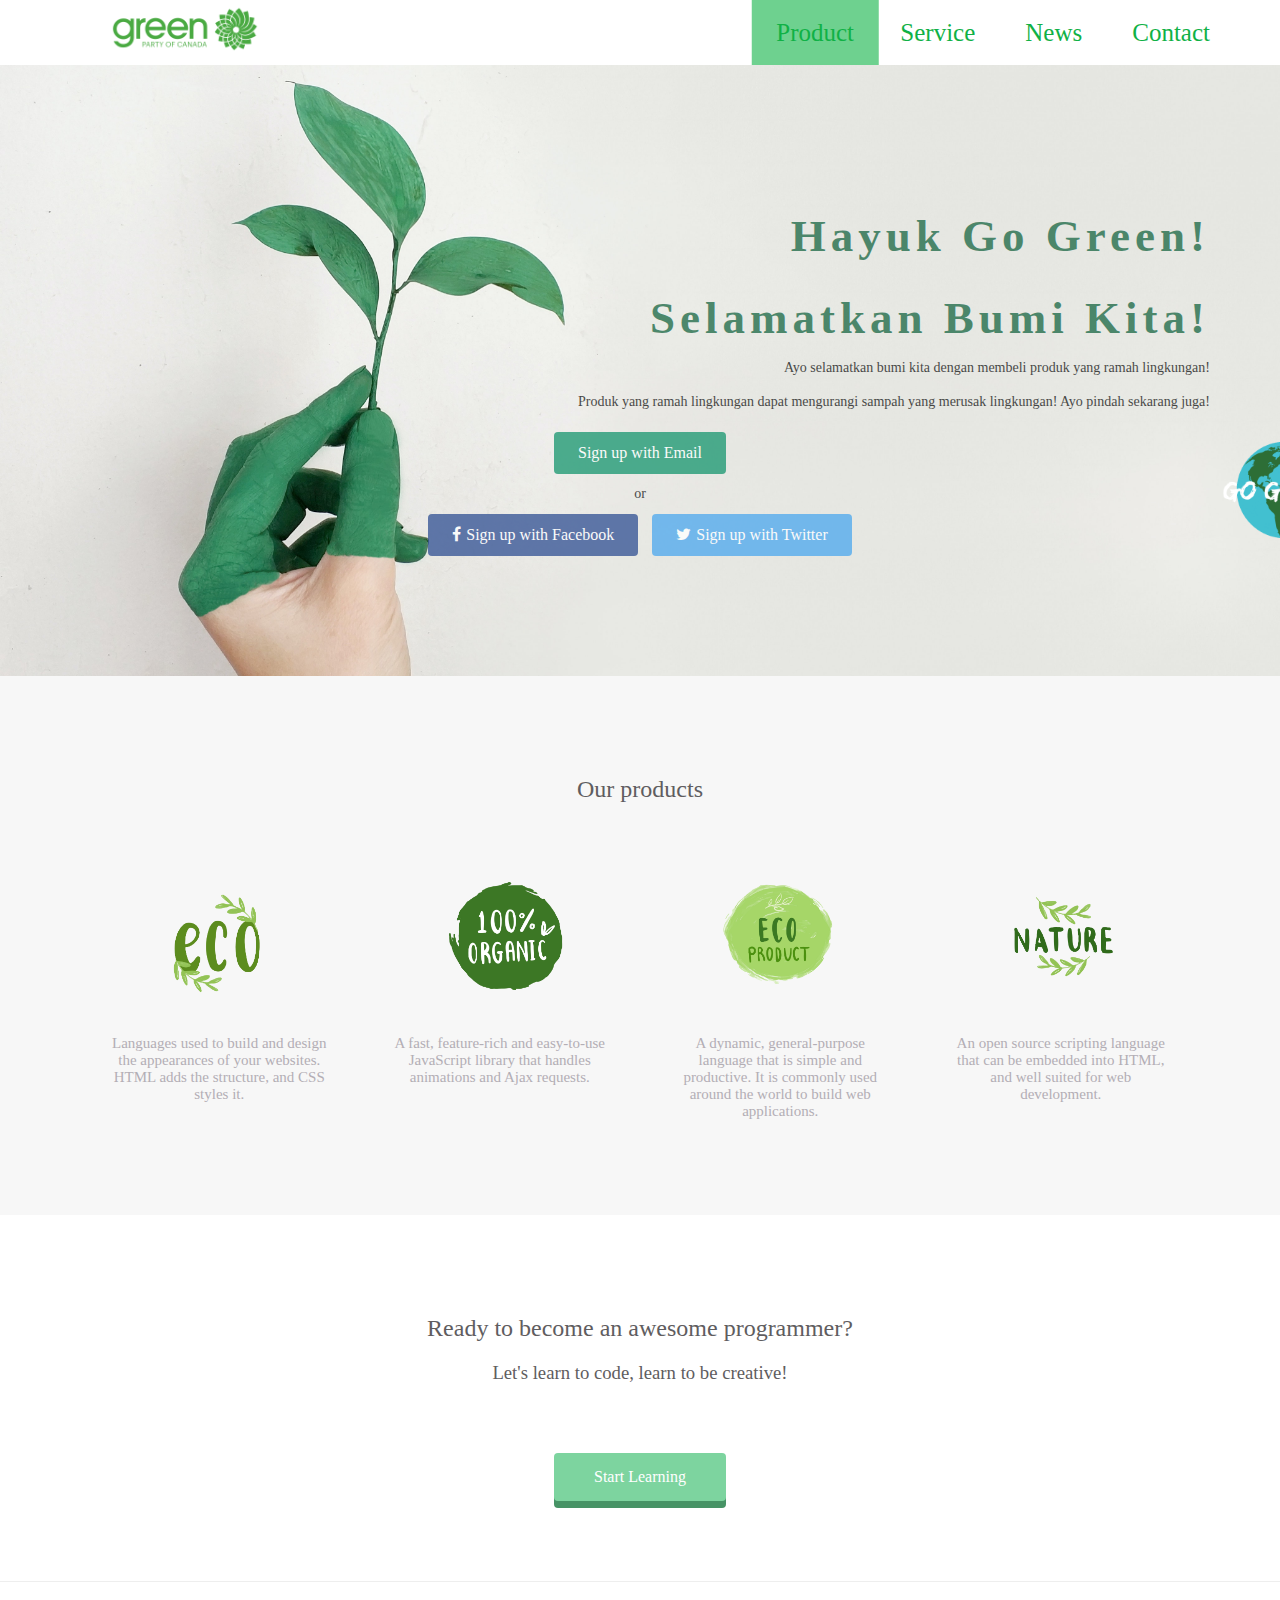
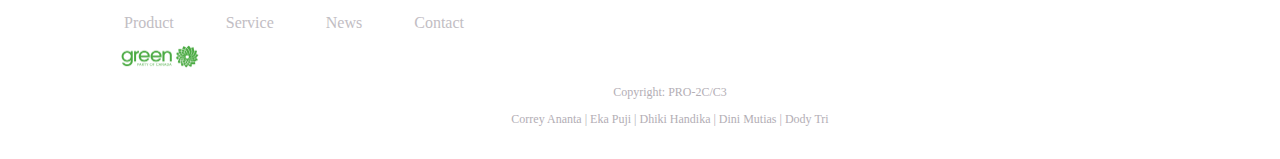
==== progate_c3/index.html @ 24581137 "rename folder progate.c3" ====
<!DOCTYPE html>
<html>
<head>
  <meta charset="utf-8">
  <meta name="viewport" content="width=device-width, initial-scale=1.0">
  <title>Progate</title>
  <link href="https://maxcdn.bootstrapcdn.com/font-awesome/4.7.0/css/font-awesome.min.css" rel="stylesheet" integrity="sha384-wvfXpqpZZVQGK6TAh5PVlGOfQNHSoD2xbE+QkPxCAFlNEevoEH3Sl0sibVcOQVnN" crossorigin="anonymous">
  <link rel="stylesheet" type="text/css" href="assets/css/stylesheet.css">
  <link rel="stylesheet" type="text/css" href="assets/css/responsive.css">
  <link rel="shortcut icon" href="favicon.ico" >
  <link rel="icon" type="image/png" href="assets/img/go-green.png">
</head>
<body class="home">
    <header>
      <div class="container">
        <div class="header-left">
          <img class="logo" src="assets/go-green..png">
        </div>
        <span class="fa fa-bars menu-icon"></span>
        <div class="header-right" id="menu-right">
          <a href="#product" class="menu active">Product</a>
          <a href="#" class="menu">Service</a>
          <a href="#news" class="menu">News</a>
          <a href="#" class="menu">Contact</a>
        </div>
      </div>
    </header>
    <div class="top-wrapper">
    <blockquote cite="Photo by Alena Koval from Pexels"></blockquote>
      <div class="container">
        <h1>Hayuk Go Green!</h1>
        <h1>Selamatkan Bumi Kita!</h1>
        <p>Ayo selamatkan bumi kita dengan membeli produk yang ramah lingkungan!</p>
        <p>Produk yang ramah lingkungan dapat mengurangi sampah yang merusak lingkungan! Ayo pindah sekarang juga!</p>
        <img class="animation" src="assets/source.gif">
        <div class="btn-wrapper">
          <a href="#" class="btn signup">Sign up with Email</a>
          <p>or</p>
          <a href="#" class="btn facebook"><span class="fa fa-facebook"></span>Sign up with Facebook</a>
          <a href="#" class="btn twitter"><span class="fa fa-twitter"></span>Sign up with Twitter</a>
        </div>
      </div>
    </div>
    <div class="lesson-wrapper" id="product">
      <div class="container">
        <div class="heading">
          <h2 >Our products</h2>
        </div>
        <div class="lessons">
          <div class="lesson">
            <div class="lesson-icon" id="lesson-icon">
              <img src="assets/img/1.png" class="satu">
              <blockquote cite="https://www.freepik.com/free-photos-vectors/logo'/Logo vector created by rawpixel.com - www.freepik.com"></blockquote>
              <!-- <p>HTML & CSS</p> -->
            </div>
            <p class="text-contents">Languages used to build and design the appearances of your websites. HTML adds the structure, and CSS styles it.</p>
          </div>
          <div class="lesson">
            <div class="lesson-icon">
              <img src="assets/img/2.png" class="dua">
              <blockquote cite="https://www.freepik.com/free-photos-vectors/logo'/Logo vector created by rawpixel.com - www.freepik.com"></blockquote>
              <!-- <p>jQuery</p> -->
            </div>
            <p class="text-contents">A fast, feature-rich and easy-to-use JavaScript library that handles animations and Ajax requests.</p>
          </div>
          <div class="lesson">
            <div class="lesson-icon">
              <img src="assets/img/3.png" class="tiga">
              <blockquote cite="https://www.freepik.com/free-photos-vectors/logo'/Logo vector created by rawpixel.com - www.freepik.com"></blockquote>
              <!-- <p>Ruby</p> -->
            </div>
            <p class="text-contents">A dynamic, general-purpose language that is simple and productive. It is commonly used around the world to build web applications.</p>
          </div>
          <div class="lesson">
            <div class="lesson-icon">
              <img src="assets/img/4.png" class="empat">
              <blockquote cite="https://www.freepik.com/free-photos-vectors/logo'/Logo vector created by rawpixel.com - www.freepik.com"></blockquote>
              <!-- <p>PHP</p> -->
            </div>
            <p class="text-contents">An open source scripting language that can be embedded into HTML, and well suited for web development.</p>
          </div>
          <div class="clear"></div>
        </div>
      </div>
    </div>
    <div class="message-wrapper" id="news">
      <div class="container">
        <div class="heading">
          <h2>Ready to become an awesome programmer?</h2>
          <h3>Let's learn to code, learn to be creative!</h3>
        </div>
        <span class="btn message">Start Learning</span>
      </div>
    </div>
    <footer>
      <div class="container">
        <div class="footer-list">
          <a href="#product" class="btn Product">Product</a>
          <a href="#" class="btn Service">Service</a>
          <a href="#news"class="btn News">News</a>
          <a href="#" class="btn Contact">Contact</a>
        </div>
      </div>
        <div class="container">
          <img src="assets/go-green..png">
          <p>Copyright: PRO-2C/C3</p>
          <p>Correy Ananta | Eka Puji | Dhiki Handika | Dini Mutias | Dody Tri</p>
        </div>
     </footer>

     <script type="text/javascript" src="assets/js/main.js"></script>
  </body>
</html>
---- progate_c3/assets/css/stylesheet.css ----
html {
  scroll-behavior: smooth;
}

* {
  box-sizing: border-box;
}

body {
  margin: 0;
  font-family: "Lucida Grande";
}

a {
  text-decoration: none;
}

@keyframes gogreen {
  0%   {left:0px;}
  10%  {left:10px;transform: rotate(180deg)}
  30% {left:20px;transform: rotate(360deg)}
  50% {left:30px;transform: rotate(0deg)}
  70% {left:40px;transform: rotate(180deg)}
  90% {left:50px;transform: rotate(360deg)}
  100% {left:70px;transform: rotate(0deg)}
}
.animation{
  position: absolute;
  width:150px;
  animation-name: gogreen;
  animation-duration: 10s;
  animation-iteration-count: infinite;
  animation-direction: alternate-reverse;
}

.clear {
  clear: left;
}

.container {
  max-width: 1170px;
  padding: 0 15px;
  margin: 0 auto;
}

.top-wrapper {
  padding: 180px 0 100px 0;
  background-image: url(../../assets/img/left-hand.jpg);
  background-size: cover;
  color: #0a5e38;
  text-align: right;
}

.top-wrapper h1 {
  opacity: 0.7;
  font-size: 45px;
  letter-spacing: 5px;
  margin-bottom: 10px;
}

.top-wrapper p {
  opacity: 0.7;
  margin-bottom: 3px;
}

.btn-wrapper {
  text-align: center;
  margin: 20px 0;
}

.btn-wrapper p {
  margin: 10px 0;
}

.signup {
  background-color: #239b76;
}

.facebook {
  background-color: #3b5998;
  margin-right: 10px;
}

.twitter {
  background-color: #55acee;
}

.btn {
  padding: 12px 24px;
  color: white;
  display: inline-block;
  opacity: 0.8;
  border-radius: 4px;
  text-align: center;
}

.btn:hover {
  opacity: 1;
}

.fa {
  margin-right: 5px;
}

header {
  height: 65px;
  width: 100%;
  background-color:#fff;
  position :fixed;
  top: 0;
  z-index: 10;
}

.logo {
  width: 230px;
  float: left;
  padding: 5px 40px;
}

.header-left {
  float: left;
}

.header-right {
  float: right;
  margin-right: -25px;
}

.header-right a {
  font-size: 25px;
  line-height: 65px;
  padding: 0 25px;
  color:rgb(16, 177, 70);
  display: block;
  float: left;
  transition: all 0.5s;
  cursor: pointer;
}

.active, .menu:hover {
  /*color:white;*/
  transform: translateX(0.15em);
  background-color: rgba(13, 179, 68, 0.6);
  color:white;
}

.menu-icon{
  color: white;
  float: right;
  font-size: 25px;
  padding: 21px 0;
  display: none;
}

.lesson-wrapper {
  padding-bottom: 80px;
  padding-left: 5%;
  padding-right: 5%;
  background-color: #f7f7f7;
  text-align: center;
}

.heading {
  padding-top: 80px;
  padding-bottom: 50px;
  color: #5f5d60;
}

.heading h2 {
  font-weight: normal;
}

.lesson {
  float: left;
  width: 25%;
}

.lesson-icon {
  position: relative;
}

.lesson-icon p {
  position: absolute;
  top: 44%;
  width: 100%;
  color: white;
}

.lesson-icon img{
  width: 50%;
  transition: 1s;
}

.lesson-icon:hover img{
  transform: rotate(360deg);
}

.text-contents {
  width: 80%;
  display: inline-block;
  margin-top: 15px;
  font-size: 15px;
  color: #b3aeb5;
}

.heading h3 {
  font-weight: normal;
}

.message-wrapper {
  border-bottom: 1px solid #eee;
  padding-bottom: 80px;
  text-align: center;
}

.message {
  padding: 15px 40px;
  background-color: #5dca88;
  cursor: pointer;
  box-shadow: 0 7px #1a7940;
}

.message:active {
  position: relative;
  top: 7px;
  box-shadow: none;
}

.footer-list a {
  font-size: 16px;
  color:#b3aeb5;
}

footer img {
  width: 100px;
  padding-left: 20px;
}

footer p {
  color: #b3aeb5;
  font-size: 12px;
  text-align: center;
}

footer {
  padding-top: 20px;
  padding-bottom: 20px;
  padding-left: 60px;
}
---- progate_c3/assets/css/responsive.css ----
/* For Tablets */
@media all and (max-width: 1000px) {
  .lesson {
    width: 50%;
    margin-bottom: 50px;
  }

  .top-wrapper h1 {
    font-size: 32px;
  }

  .heading h2 {
    font-size: 20px;
  }

  .top-wrapper p {
    font-size: 14px;
    line-height: 20px;
    color: black;
  }
}

/* For Smartphones */
@media all and (max-width: 670px) {
  .lesson {
    width: 100%;
  }

  footer {
    text-align: center;
    width: 100%;
    padding: 0;
  }

  .btn {
    width: 100%;
  }

  .animation {
    width: 50%;
    padding: 0;
    margin: 200px 20px 20px 20px;
    text-align: center;
  }

  .facebook {
    margin-bottom: 10px;
  }

  .top-wrapper {
    text-align: left;
  }

  .header-right {
    display: none;
  }

  .menu-icon {
    display: block;
  }

  .top-wrapper h1 {
    font-size: 24px;
    line-height: 36px;
  }

  .top-wrapper p {
    font-size: 14px;
    line-height: 20px;
    color: black;
  }

  
}

@media all and (max-width: 1366px){
  .top-wrapper p {
    font-size: 14px;
    line-height: 20px;
    color: black;
  }
}
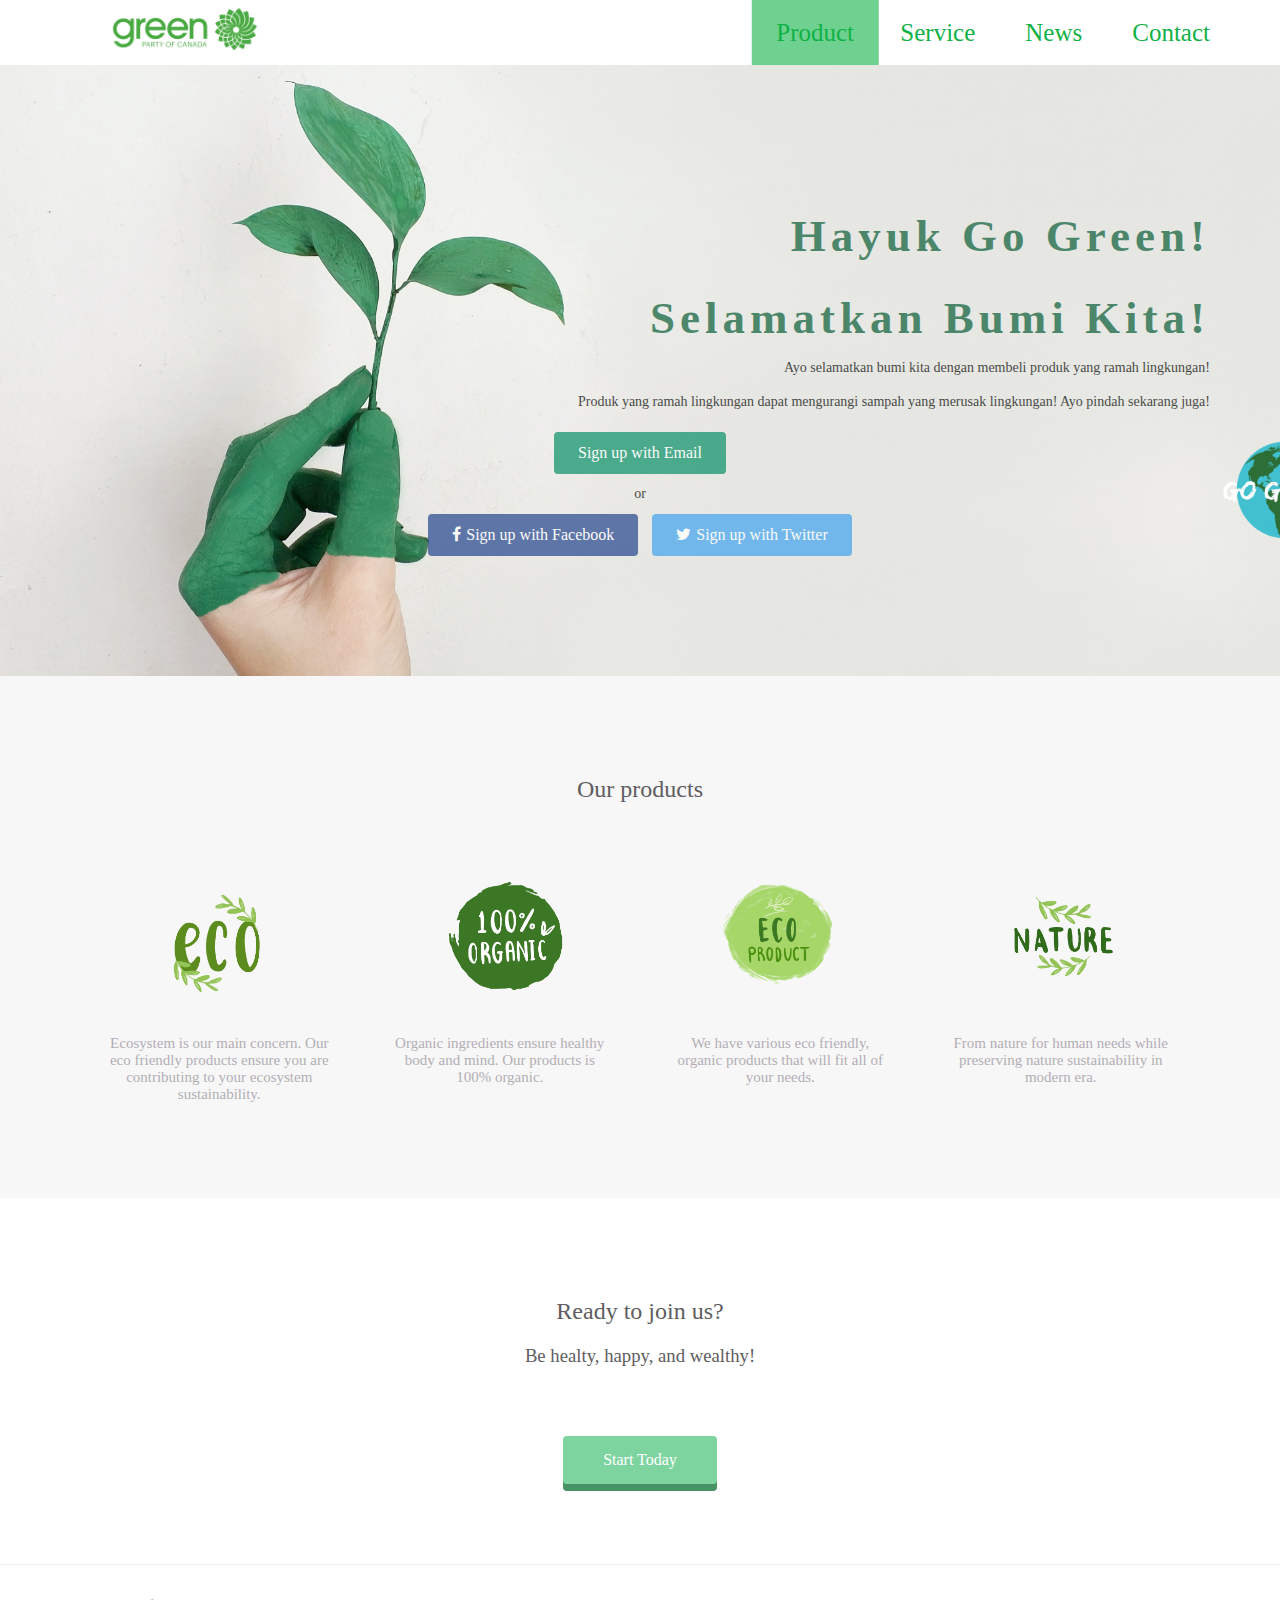
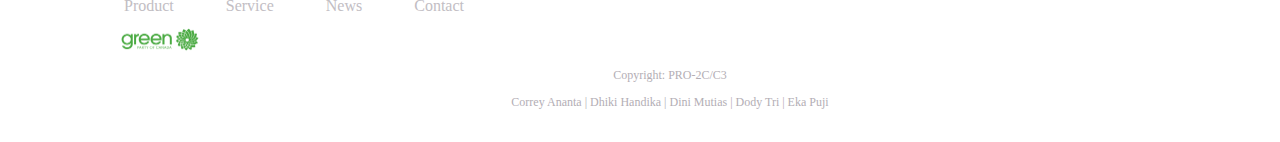
==== commit fb86049c: "Update index.html" ====
--- a/progate_c3/index.html
+++ b/progate_c3/index.html
@@ -53,7 +53,7 @@
               <blockquote cite="https://www.freepik.com/free-photos-vectors/logo'/Logo vector created by rawpixel.com - www.freepik.com"></blockquote>
               <!-- <p>HTML & CSS</p> -->
             </div>
-            <p class="text-contents">Languages used to build and design the appearances of your websites. HTML adds the structure, and CSS styles it.</p>
+            <p class="text-contents">Ecosystem is our main concern. Our eco friendly products ensure you are contributing to your ecosystem sustainability.</p>
           </div>
           <div class="lesson">
             <div class="lesson-icon">
@@ -61,7 +61,7 @@
               <blockquote cite="https://www.freepik.com/free-photos-vectors/logo'/Logo vector created by rawpixel.com - www.freepik.com"></blockquote>
               <!-- <p>jQuery</p> -->
             </div>
-            <p class="text-contents">A fast, feature-rich and easy-to-use JavaScript library that handles animations and Ajax requests.</p>
+            <p class="text-contents">Organic ingredients ensure healthy body and mind. Our products is 100% organic.</p>
           </div>
           <div class="lesson">
             <div class="lesson-icon">
@@ -69,7 +69,7 @@
               <blockquote cite="https://www.freepik.com/free-photos-vectors/logo'/Logo vector created by rawpixel.com - www.freepik.com"></blockquote>
               <!-- <p>Ruby</p> -->
             </div>
-            <p class="text-contents">A dynamic, general-purpose language that is simple and productive. It is commonly used around the world to build web applications.</p>
+            <p class="text-contents">We have various eco friendly, organic products that will fit all of your needs.</p>
           </div>
           <div class="lesson">
             <div class="lesson-icon">
@@ -77,7 +77,7 @@
               <blockquote cite="https://www.freepik.com/free-photos-vectors/logo'/Logo vector created by rawpixel.com - www.freepik.com"></blockquote>
               <!-- <p>PHP</p> -->
             </div>
-            <p class="text-contents">An open source scripting language that can be embedded into HTML, and well suited for web development.</p>
+            <p class="text-contents">From nature for human needs while preserving nature sustainability in modern era.</p>
           </div>
           <div class="clear"></div>
         </div>
@@ -86,10 +86,10 @@
     <div class="message-wrapper" id="news">
       <div class="container">
         <div class="heading">
-          <h2>Ready to become an awesome programmer?</h2>
-          <h3>Let's learn to code, learn to be creative!</h3>
+          <h2>Ready to join us?</h2>
+          <h3>Be healty, happy, and wealthy!</h3>
         </div>
-        <span class="btn message">Start Learning</span>
+        <span class="btn message">Start Today</span>
       </div>
     </div>
     <footer>
@@ -104,7 +104,7 @@
         <div class="container">
           <img src="assets/go-green..png">
           <p>Copyright: PRO-2C/C3</p>
-          <p>Correy Ananta | Eka Puji | Dhiki Handika | Dini Mutias | Dody Tri</p>
+          <p>Correy Ananta | Dhiki Handika | Dini Mutias | Dody Tri | Eka Puji</p>
         </div>
      </footer>
 
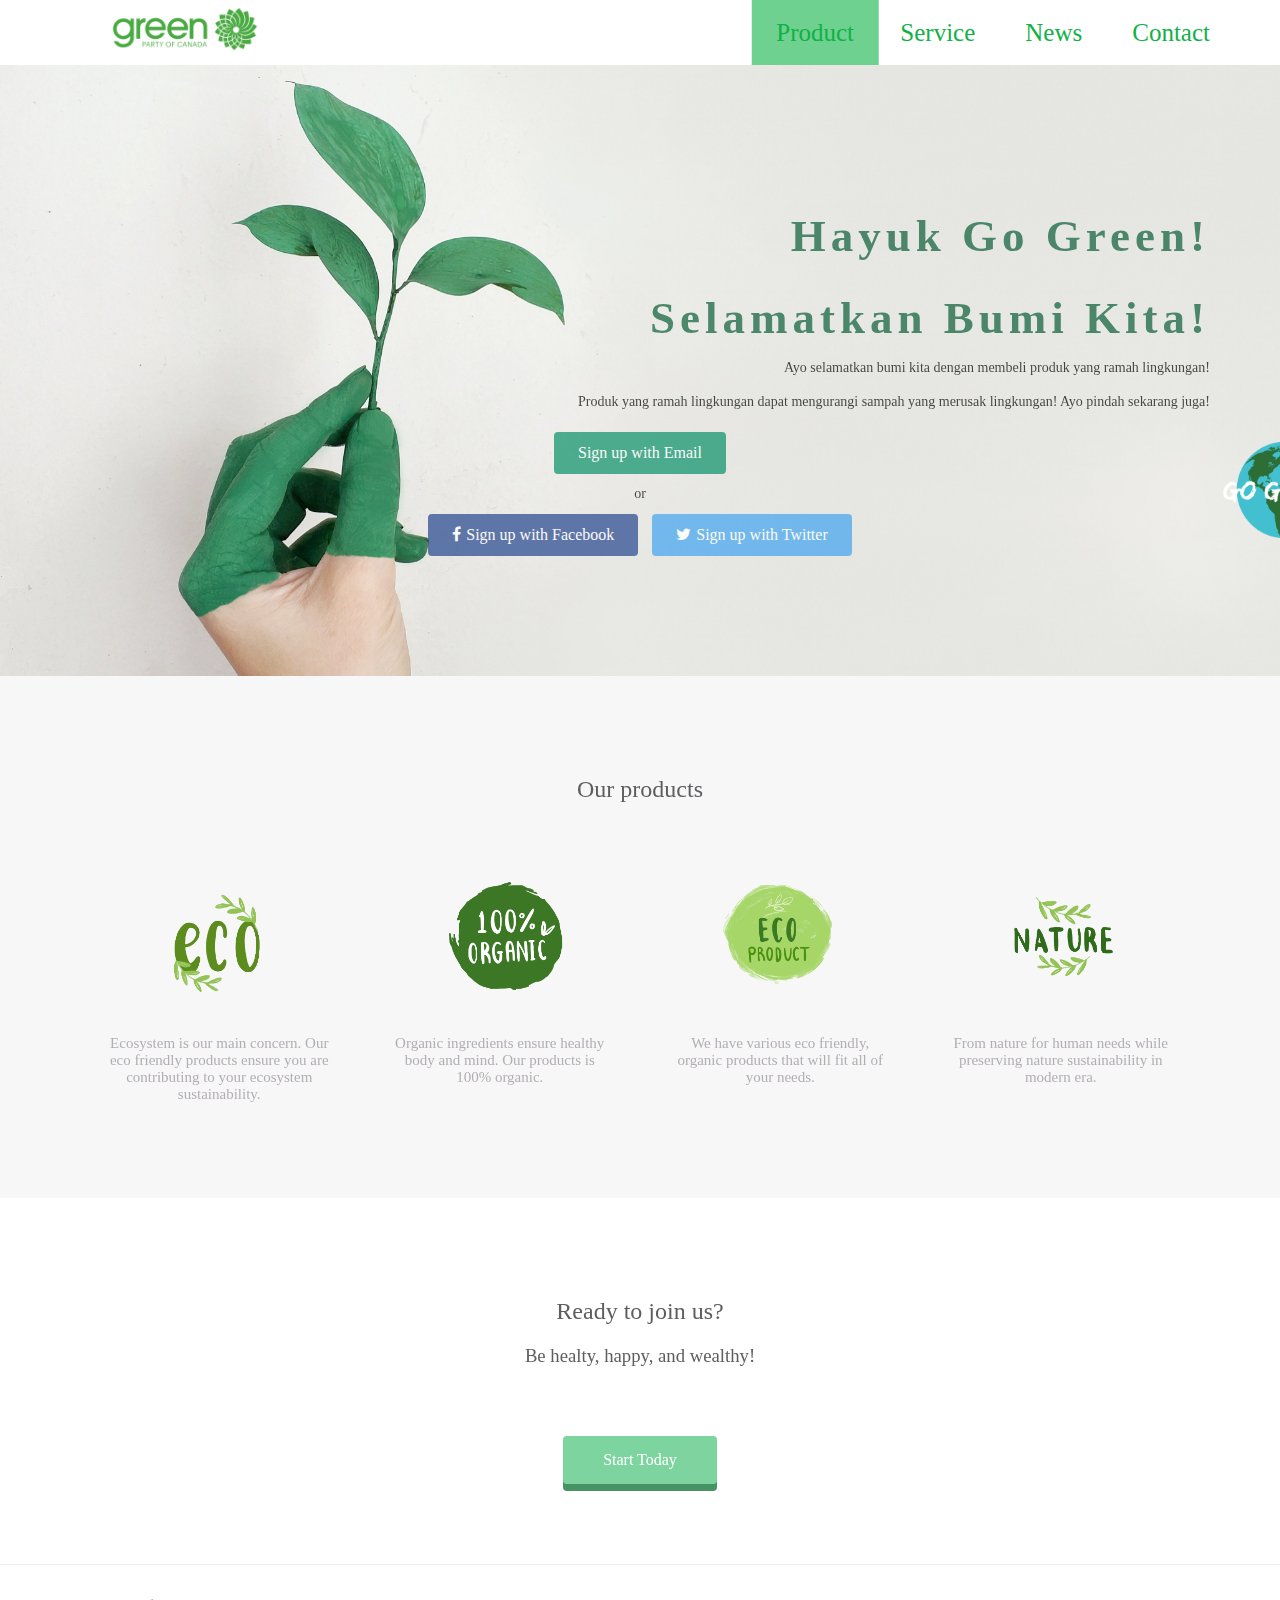
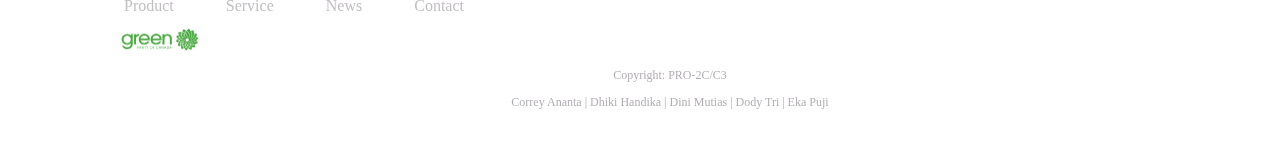
==== commit 4fcc5961: "Update index.html" ====
--- a/progate_c3/index.html
+++ b/progate_c3/index.html
@@ -11,6 +11,13 @@
   <link rel="icon" type="image/png" href="assets/img/go-green.png">
 </head>
 <body class="home">
+
+<div style="position: fixed; z-index: -99; width: 100%; height: 100%">
+  <iframe frameborder="0" height="100%" width="100%"
+    src="https://youtube.com/embed/thuViaxRd_w?autoplay=1&controls=0&showinfo=0&autohide=1">
+  </iframe>
+</div>
+
     <header>
       <div class="container">
         <div class="header-left">
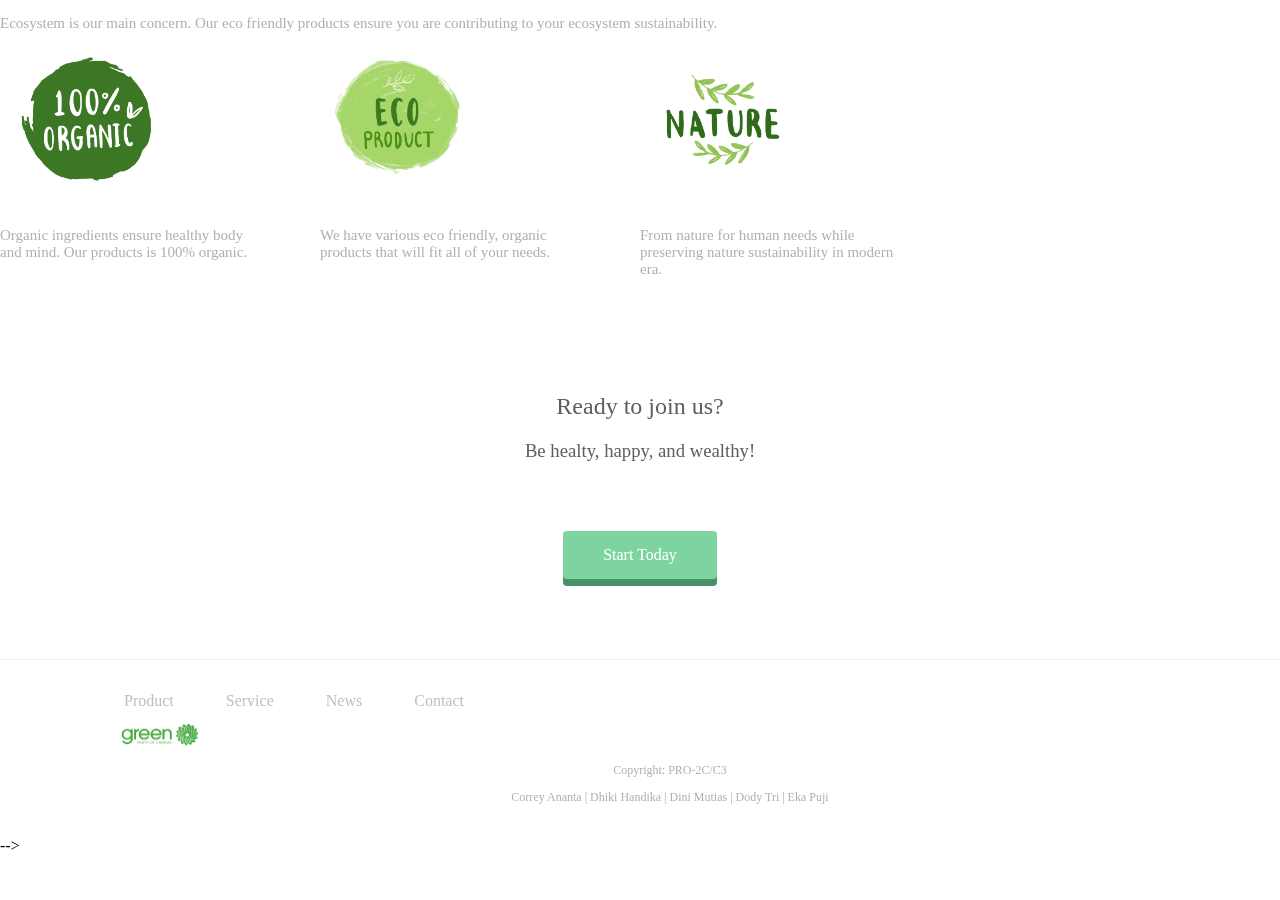
==== commit 54fa1704: "Update index.html" ====
--- a/progate_c3/index.html
+++ b/progate_c3/index.html
@@ -17,7 +17,7 @@
     src="https://youtube.com/embed/thuViaxRd_w?autoplay=1&controls=0&showinfo=0&autohide=1">
   </iframe>
 </div>
-
+<!--
     <header>
       <div class="container">
         <div class="header-left">
@@ -114,7 +114,7 @@
           <p>Correy Ananta | Dhiki Handika | Dini Mutias | Dody Tri | Eka Puji</p>
         </div>
      </footer>
-
+-->
      <script type="text/javascript" src="assets/js/main.js"></script>
   </body>
 </html>
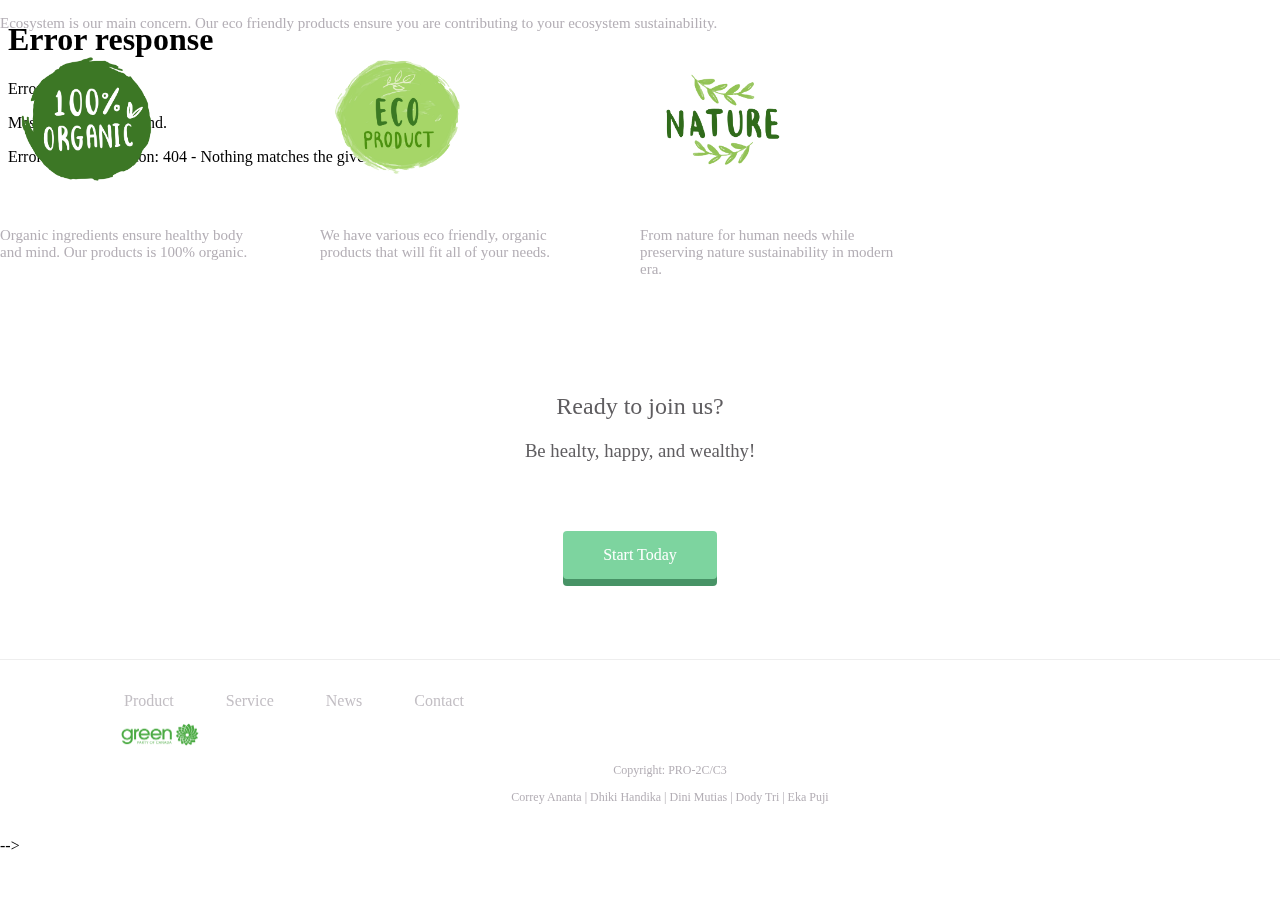
==== commit c0efca5d: "Update index.html" ====
--- a/progate_c3/index.html
+++ b/progate_c3/index.html
@@ -14,7 +14,7 @@
 
 <div style="position: fixed; z-index: -99; width: 100%; height: 100%">
   <iframe frameborder="0" height="100%" width="100%"
-    src="https://youtube.com/embed/thuViaxRd_w?autoplay=1&controls=0&showinfo=0&autohide=1">
+    src=“https://www.youtube.com/embed/thuViaxRd_w?rel=0;&autoplay=1&mute=1&loop=1&playlist=thuViaxRd_w” frameborder=“0" allowfullscreen include>
   </iframe>
 </div>
 <!--
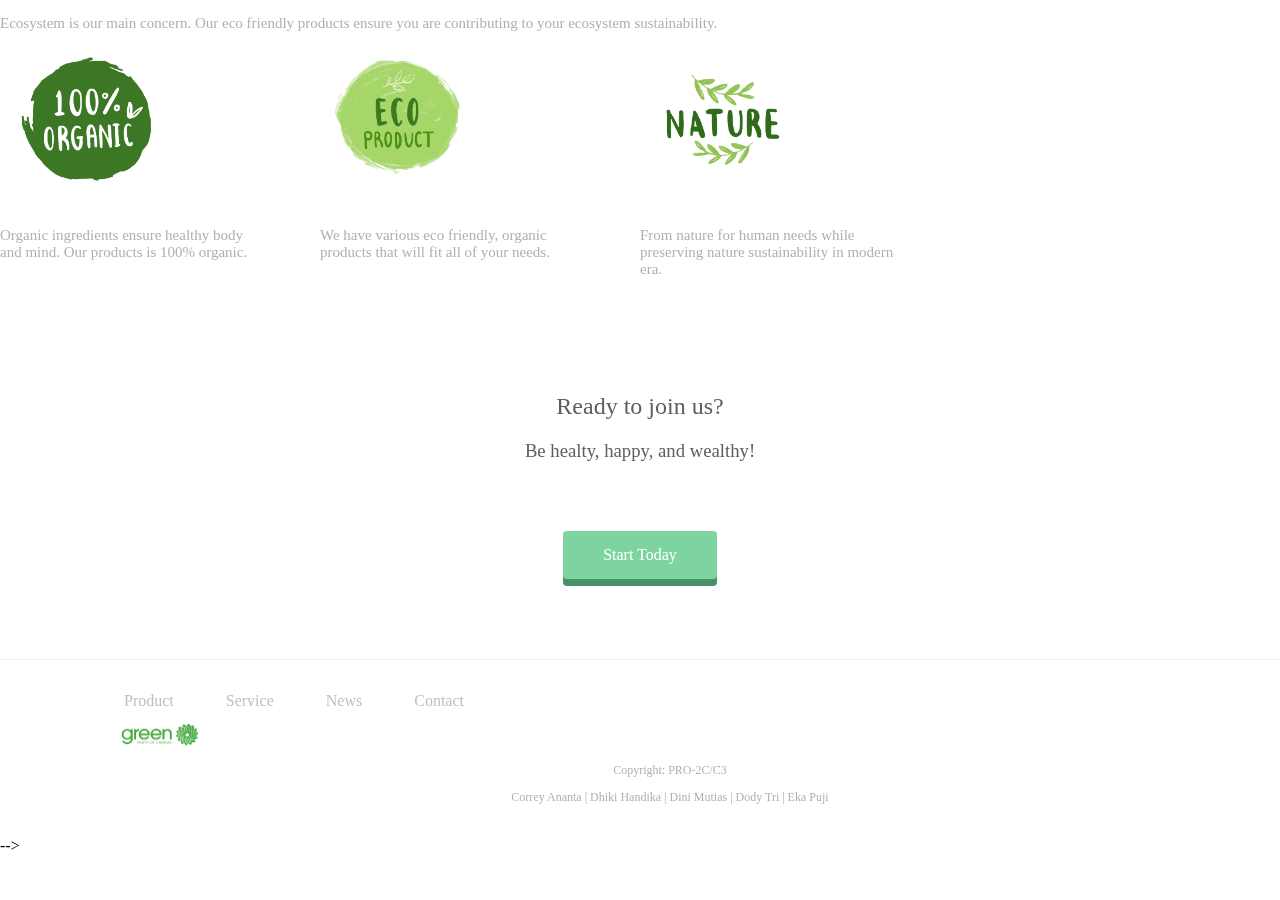
==== commit a1f956bd: "Update index.html" ====
--- a/progate_c3/index.html
+++ b/progate_c3/index.html
@@ -14,7 +14,7 @@
 
 <div style="position: fixed; z-index: -99; width: 100%; height: 100%">
   <iframe frameborder="0" height="100%" width="100%"
-    src=“https://www.youtube.com/embed/thuViaxRd_w?rel=0;&autoplay=1&mute=1&loop=1&playlist=thuViaxRd_w” frameborder=“0" allowfullscreen include>
+    src="https://www.youtube.com/embed/thuViaxRd_w?rel=0;&autoplay=1&mute=1&loop=1&playlist=thuViaxRd_w" frameborder="0" allowfullscreen include>
   </iframe>
 </div>
 <!--
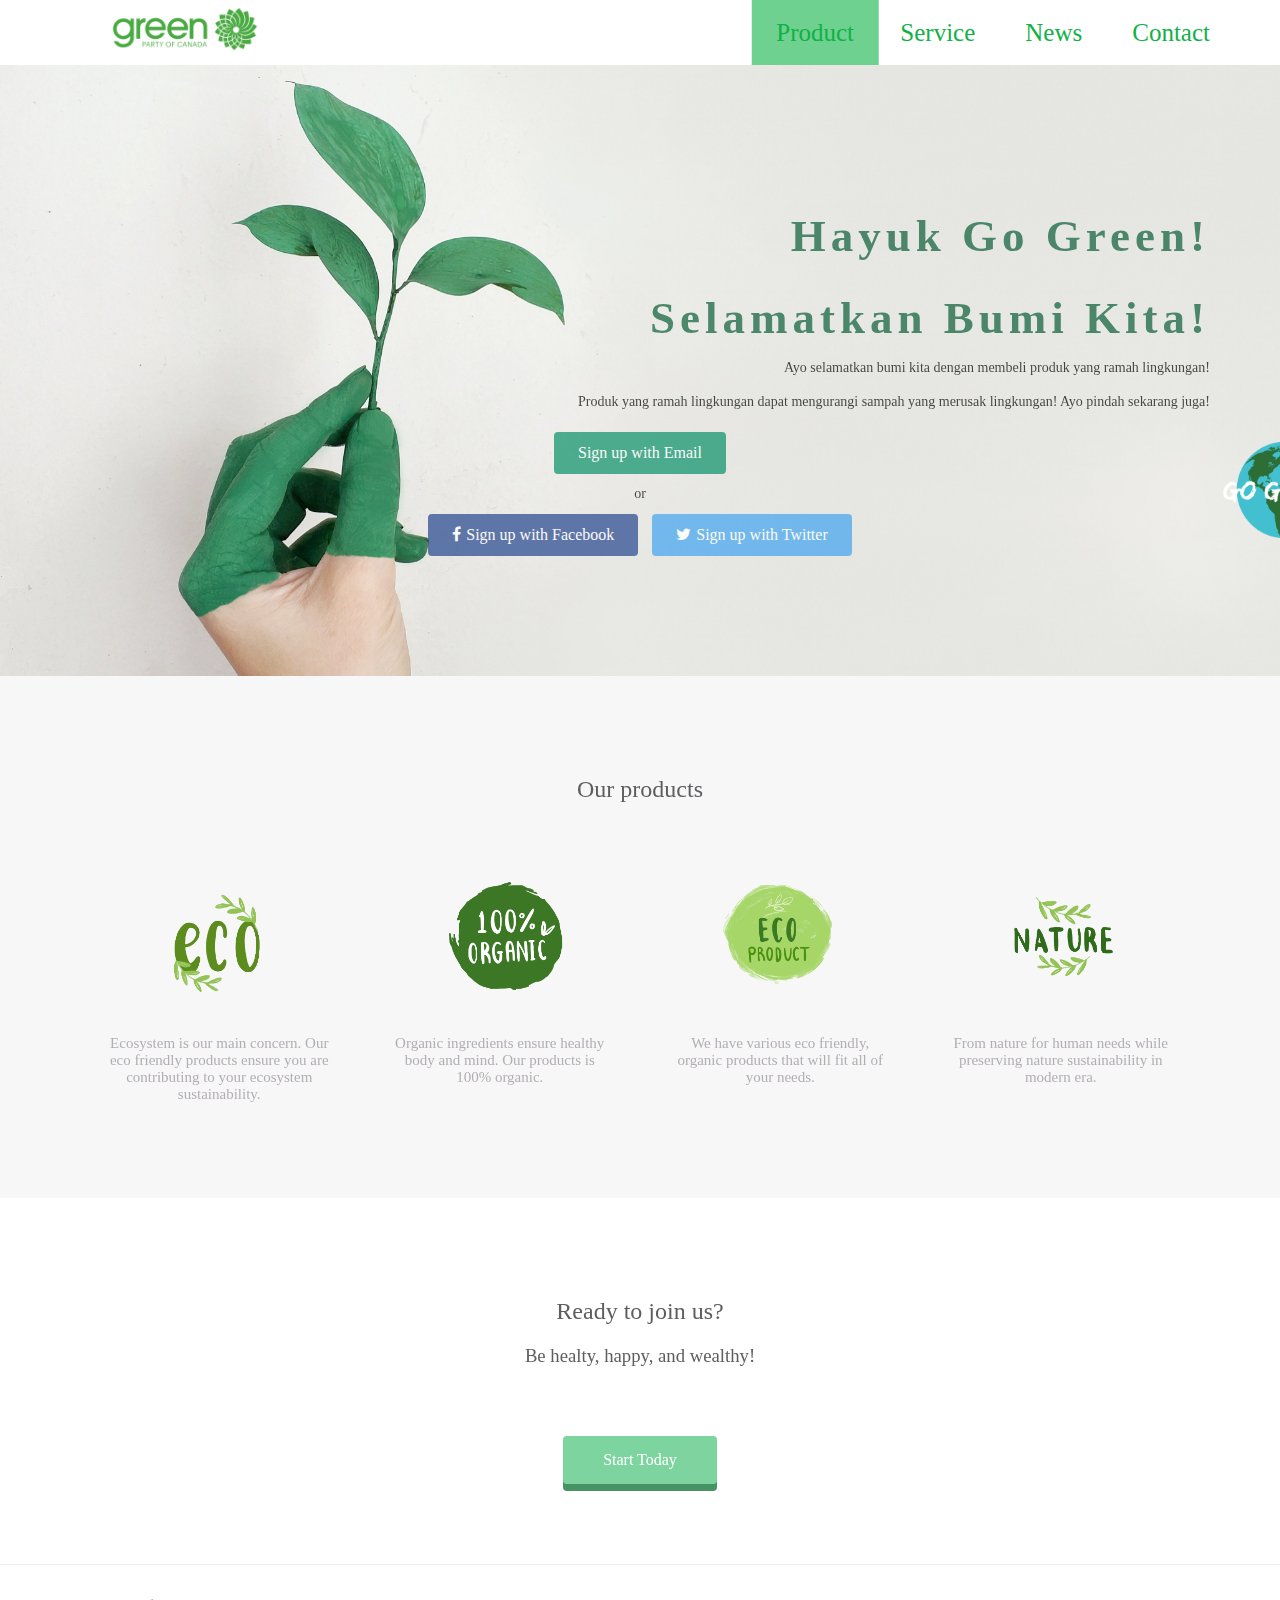
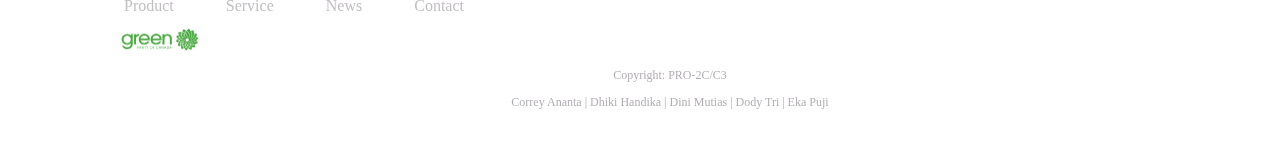
==== commit d4b3e210: "Update index.html" ====
--- a/progate_c3/index.html
+++ b/progate_c3/index.html
@@ -17,7 +17,7 @@
     src="https://www.youtube.com/embed/thuViaxRd_w?rel=0;&autoplay=1&mute=1&loop=1&playlist=thuViaxRd_w" frameborder="0" allowfullscreen include>
   </iframe>
 </div>
-<!--
+
     <header>
       <div class="container">
         <div class="header-left">
@@ -114,7 +114,7 @@
           <p>Correy Ananta | Dhiki Handika | Dini Mutias | Dody Tri | Eka Puji</p>
         </div>
      </footer>
--->
+
      <script type="text/javascript" src="assets/js/main.js"></script>
   </body>
 </html>
